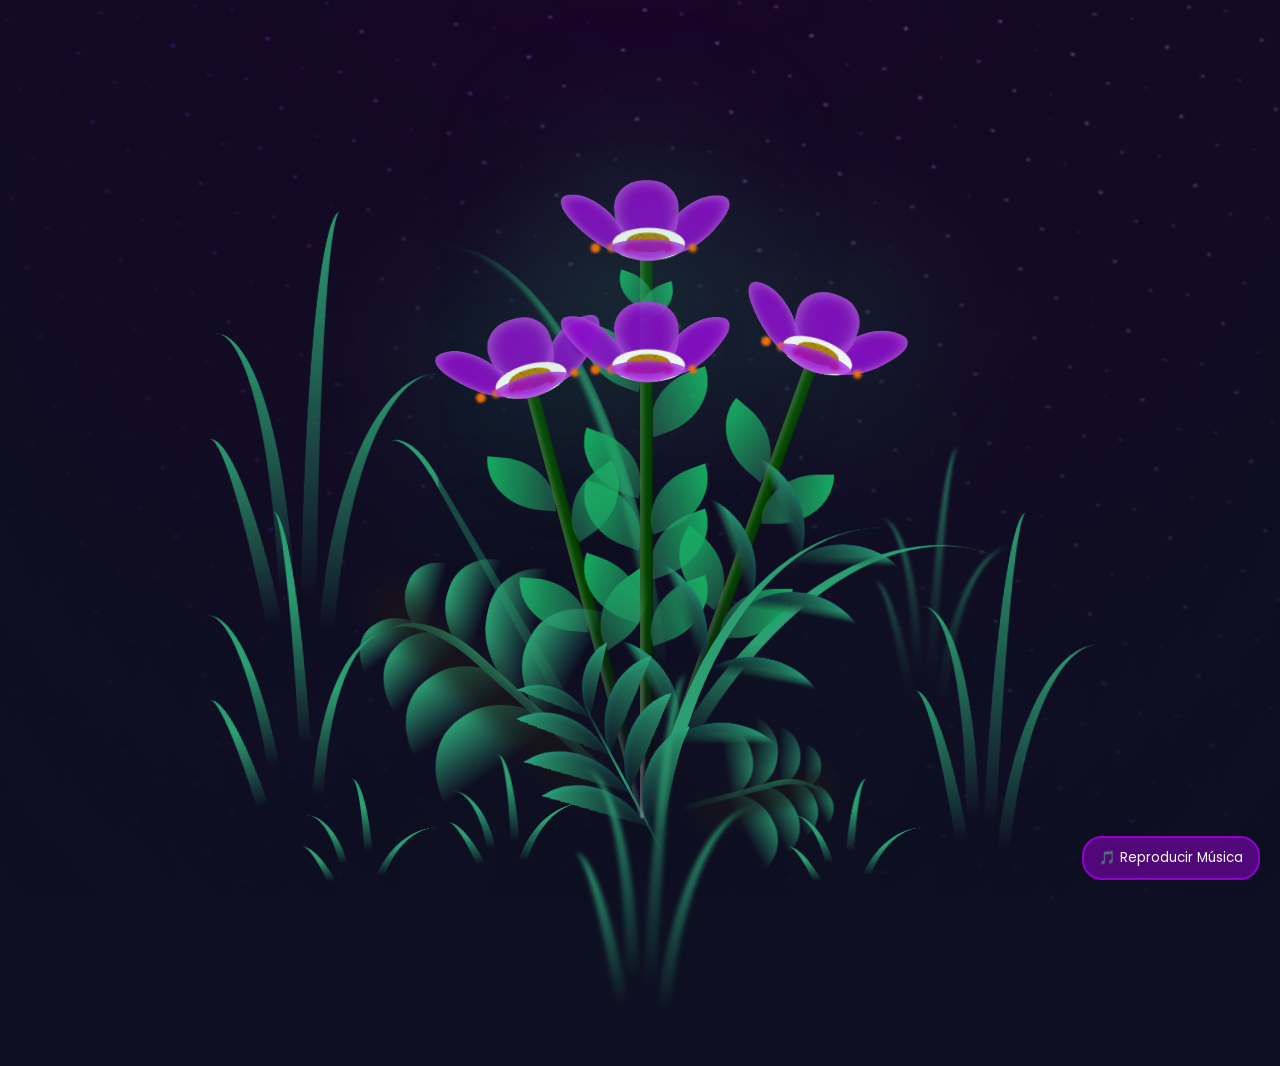
==== FLORES.html @ dca323c0 "Add purple theme, music and falling text" ====
<!DOCTYPE html>
<html lang="en">
<head>
    <meta charset="UTF-8">
    <meta http-equiv="X-UA-Compatible" content="IE=edge">
    <meta name="viewport" content="width=device-width, initial-scale=1.0">
    <link rel="stylesheet" href="css/main.css">
    <link href="https://fonts.googleapis.com/css2?family=Poppins:wght@400;600&display=swap" rel="stylesheet">
    <title>I LOVE-ENCODED.PE</title>
</head>

<body class="container">
    <div class="night"></div>
    <div class="audio-controls">
        <button id="playButton">🎵 Reproducir Música</button>
    </div>
    <audio id="backgroundMusic" loop>
        <source src="https://www.dropbox.com/scl/fi/r0px58eteqtzujnrqnqya/Ed-Sheeran-Perfect-Official-Music-Video.mp3?rlkey=eoxh34zl62a5mroqa1kzlawqi&st=0cdyhzua&raw=1" type="audio/mpeg">
        Tu navegador no soporta el elemento de audio.
    </audio>
    <div class="flowers">
      <div class="flower flower--1">
        <div class="flower__leafs flower__leafs--1">
          <div class="flower__leaf flower__leaf--1"></div>
          <div class="flower__leaf flower__leaf--2"></div>
          <div class="flower__leaf flower__leaf--3"></div>
          <div class="flower__leaf flower__leaf--4"></div>
          <div class="flower__white-circle"></div>
  
          <div class="flower__light flower__light--1"></div>
          <div class="flower__light flower__light--2"></div>
          <div class="flower__light flower__light--3"></div>
          <div class="flower__light flower__light--4"></div>
          <div class="flower__light flower__light--5"></div>
          <div class="flower__light flower__light--6"></div>
          <div class="flower__light flower__light--7"></div>
          <div class="flower__light flower__light--8"></div>
  
        </div>
        <div class="flower__line">
          <div class="flower__line__leaf flower__line__leaf--1"></div>
          <div class="flower__line__leaf flower__line__leaf--2"></div>
          <div class="flower__line__leaf flower__line__leaf--3"></div>
          <div class="flower__line__leaf flower__line__leaf--4"></div>
          <div class="flower__line__leaf flower__line__leaf--5"></div>
          <div class="flower__line__leaf flower__line__leaf--6"></div>
        </div>
      </div>
  
      <div class="flower flower--2">
        <div class="flower__leafs flower__leafs--2">
          <div class="flower__leaf flower__leaf--1"></div>
          <div class="flower__leaf flower__leaf--2"></div>
          <div class="flower__leaf flower__leaf--3"></div>
          <div class="flower__leaf flower__leaf--4"></div>
          <div class="flower__white-circle"></div>
  
          <div class="flower__light flower__light--1"></div>
          <div class="flower__light flower__light--2"></div>
          <div class="flower__light flower__light--3"></div>
          <div class="flower__light flower__light--4"></div>
          <div class="flower__light flower__light--5"></div>
          <div class="flower__light flower__light--6"></div>
          <div class="flower__light flower__light--7"></div>
          <div class="flower__light flower__light--8"></div>
  
        </div>
        <div class="flower__line">
          <div class="flower__line__leaf flower__line__leaf--1"></div>
          <div class="flower__line__leaf flower__line__leaf--2"></div>
          <div class="flower__line__leaf flower__line__leaf--3"></div>
          <div class="flower__line__leaf flower__line__leaf--4"></div>
        </div>
      </div>
  
      
      
      <div class="flower flower--3">
        <div class="flower__leafs flower__leafs--3">
          <div class="flower__leaf flower__leaf--1"></div>
          <div class="flower__leaf flower__leaf--2"></div>
          <div class="flower__leaf flower__leaf--3"></div>
          <div class="flower__leaf flower__leaf--4"></div>
          <div class="flower__white-circle"></div>
  
          <div class="flower__light flower__light--1"></div>
          <div class="flower__light flower__light--2"></div>
          <div class="flower__light flower__light--3"></div>
          <div class="flower__light flower__light--4"></div>
          <div class="flower__light flower__light--5"></div>
          <div class="flower__light flower__light--6"></div>
          <div class="flower__light flower__light--7"></div>
          <div class="flower__light flower__light--8"></div>
  
        </div>
        <div class="flower__line">
          <div class="flower__line__leaf flower__line__leaf--1"></div>
          <div class="flower__line__leaf flower__line__leaf--2"></div>
          <div class="flower__line__leaf flower__line__leaf--3"></div>
          <div class="flower__line__leaf flower__line__leaf--4"></div>
        </div>
      </div>

      <div class="flower flower--4">
        <div class="flower__leafs flower__leafs--4">
          <div class="flower__leaf flower__leaf--1"></div>
          <div class="flower__leaf flower__leaf--2"></div>
          <div class="flower__leaf flower__leaf--3"></div>
          <div class="flower__leaf flower__leaf--4"></div>
          <div class="flower__white-circle"></div>
  
          <div class="flower__light flower__light--1"></div>
          <div class="flower__light flower__light--2"></div>
          <div class="flower__light flower__light--3"></div>
          <div class="flower__light flower__light--4"></div>
          <div class="flower__light flower__light--5"></div>
          <div class="flower__light flower__light--6"></div>
          <div class="flower__light flower__light--7"></div>
          <div class="flower__light flower__light--8"></div>
  
        </div>
        <div class="flower__line">
          <div class="flower__line__leaf flower__line__leaf--1"></div>
          <div class="flower__line__leaf flower__line__leaf--2"></div>
          <div class="flower__line__leaf flower__line__leaf--3"></div>
          <div class="flower__line__leaf flower__line__leaf--4"></div>
        </div>
      </div>
      
  
      <div class="grow-ans" style="--d:1.2s">
        <div class="flower__g-long">
          <div class="flower__g-long__top"></div>
          <div class="flower__g-long__bottom"></div>
        </div>
      </div>
  
      <div class="growing-grass">
        <div class="flower__grass flower__grass--1">
          <div class="flower__grass--top"></div>
          <div class="flower__grass--bottom"></div>
          <div class="flower__grass__leaf flower__grass__leaf--1"></div>
          <div class="flower__grass__leaf flower__grass__leaf--2"></div>
          <div class="flower__grass__leaf flower__grass__leaf--3"></div>
          <div class="flower__grass__leaf flower__grass__leaf--4"></div>
          <div class="flower__grass__leaf flower__grass__leaf--5"></div>
          <div class="flower__grass__leaf flower__grass__leaf--6"></div>
          <div class="flower__grass__leaf flower__grass__leaf--7"></div>
          <div class="flower__grass__leaf flower__grass__leaf--8"></div>
          <div class="flower__grass__overlay"></div>
        </div>
      </div>
  
      <div class="growing-grass">
        <div class="flower__grass flower__grass--2">
          <div class="flower__grass--top"></div>
          <div class="flower__grass--bottom"></div>
          <div class="flower__grass__leaf flower__grass__leaf--1"></div>
          <div class="flower__grass__leaf flower__grass__leaf--2"></div>
          <div class="flower__grass__leaf flower__grass__leaf--3"></div>
          <div class="flower__grass__leaf flower__grass__leaf--4"></div>
          <div class="flower__grass__leaf flower__grass__leaf--5"></div>
          <div class="flower__grass__leaf flower__grass__leaf--6"></div>
          <div class="flower__grass__leaf flower__grass__leaf--7"></div>
          <div class="flower__grass__leaf flower__grass__leaf--8"></div>
          <div class="flower__grass__overlay"></div>
        </div>
      </div>
  
      <div class="grow-ans" style="--d:2.4s">
        <div class="flower__g-right flower__g-right--1">
          <div class="leaf"></div>
        </div>
      </div>
  
      <div class="grow-ans" style="--d:2.8s">
        <div class="flower__g-right flower__g-right--2">
          <div class="leaf"></div>
        </div>
      </div>
  
      <div class="grow-ans" style="--d:2.8s">
        <div class="flower__g-front">
          <div class="flower__g-front__leaf-wrapper flower__g-front__leaf-wrapper--1">
            <div class="flower__g-front__leaf"></div>
          </div>
          <div class="flower__g-front__leaf-wrapper flower__g-front__leaf-wrapper--2">
            <div class="flower__g-front__leaf"></div>
          </div>
          <div class="flower__g-front__leaf-wrapper flower__g-front__leaf-wrapper--3">
            <div class="flower__g-front__leaf"></div>
          </div>
          <div class="flower__g-front__leaf-wrapper flower__g-front__leaf-wrapper--4">
            <div class="flower__g-front__leaf"></div>
          </div>
          <div class="flower__g-front__leaf-wrapper flower__g-front__leaf-wrapper--5">
            <div class="flower__g-front__leaf"></div>
          </div>
          <div class="flower__g-front__leaf-wrapper flower__g-front__leaf-wrapper--6">
            <div class="flower__g-front__leaf"></div>
          </div>
          <div class="flower__g-front__leaf-wrapper flower__g-front__leaf-wrapper--7">
            <div class="flower__g-front__leaf"></div>
          </div>
          <div class="flower__g-front__leaf-wrapper flower__g-front__leaf-wrapper--8">
            <div class="flower__g-front__leaf"></div>
          </div>
          <div class="flower__g-front__line"></div>
        </div>
      </div>
  
      <div class="grow-ans" style="--d:3.2s">
        <div class="flower__g-fr">
          <div class="leaf"></div>
          <div class="flower__g-fr__leaf flower__g-fr__leaf--1"></div>
          <div class="flower__g-fr__leaf flower__g-fr__leaf--2"></div>
          <div class="flower__g-fr__leaf flower__g-fr__leaf--3"></div>
          <div class="flower__g-fr__leaf flower__g-fr__leaf--4"></div>
          <div class="flower__g-fr__leaf flower__g-fr__leaf--5"></div>
          <div class="flower__g-fr__leaf flower__g-fr__leaf--6"></div>
          <div class="flower__g-fr__leaf flower__g-fr__leaf--7"></div>
          <div class="flower__g-fr__leaf flower__g-fr__leaf--8"></div>
        </div>
      </div>
  
      <div class="long-g long-g--0">
        <div class="grow-ans" style="--d:3s">
          <div class="leaf leaf--0"></div>
        </div>
        <div class="grow-ans" style="--d:2.2s">
          <div class="leaf leaf--1"></div>
        </div>
        <div class="grow-ans" style="--d:3.4s">
          <div class="leaf leaf--2"></div>
        </div>
        <div class="grow-ans" style="--d:3.6s">
          <div class="leaf leaf--3"></div>
        </div>
      </div>
  
      <div class="long-g long-g--1">
        <div class="grow-ans" style="--d:3.6s">
          <div class="leaf leaf--0"></div>
        </div>
        <div class="grow-ans" style="--d:3.8s">
          <div class="leaf leaf--1"></div>
        </div>
        <div class="grow-ans" style="--d:4s">
          <div class="leaf leaf--2"></div>
        </div>
        <div class="grow-ans" style="--d:4.2s">
          <div class="leaf leaf--3"></div>
        </div>
      </div>
  
      <div class="long-g long-g--2">
        <div class="grow-ans" style="--d:4s">
          <div class="leaf leaf--0"></div>
        </div>
        <div class="grow-ans" style="--d:4.2s">
          <div class="leaf leaf--1"></div>
        </div>
        <div class="grow-ans" style="--d:4.4s">
          <div class="leaf leaf--2"></div>
        </div>
        <div class="grow-ans" style="--d:4.6s">
          <div class="leaf leaf--3"></div>
        </div>
      </div>
  
      <div class="long-g long-g--3">
        <div class="grow-ans" style="--d:4s">
          <div class="leaf leaf--0"></div>
        </div>
        <div class="grow-ans" style="--d:4.2s">
          <div class="leaf leaf--1"></div>
        </div>
        <div class="grow-ans" style="--d:3s">
          <div class="leaf leaf--2"></div>
        </div>
        <div class="grow-ans" style="--d:3.6s">
          <div class="leaf leaf--3"></div>
        </div>
      </div>
  
      <div class="long-g long-g--4">
        <div class="grow-ans" style="--d:4s">
          <div class="leaf leaf--0"></div>
        </div>
        <div class="grow-ans" style="--d:4.2s">
          <div class="leaf leaf--1"></div>
        </div>
        <div class="grow-ans" style="--d:3s">
          <div class="leaf leaf--2"></div>
        </div>
        <div class="grow-ans" style="--d:3.6s">
          <div class="leaf leaf--3"></div>
        </div>
      </div>
  
      <div class="long-g long-g--5">
        <div class="grow-ans" style="--d:4s">
          <div class="leaf leaf--0"></div>
        </div>
        <div class="grow-ans" style="--d:4.2s">
          <div class="leaf leaf--1"></div>
        </div>
        <div class="grow-ans" style="--d:3s">
          <div class="leaf leaf--2"></div>
        </div>
        <div class="grow-ans" style="--d:3.6s">
          <div class="leaf leaf--3"></div>
        </div>
      </div>
  
      <div class="long-g long-g--6">
        <div class="grow-ans" style="--d:4.2s">
          <div class="leaf leaf--0"></div>
        </div>
        <div class="grow-ans" style="--d:4.4s">
          <div class="leaf leaf--1"></div>
        </div>
        <div class="grow-ans" style="--d:4.6s">
          <div class="leaf leaf--2"></div>
        </div>
        <div class="grow-ans" style="--d:4.8s">
          <div class="leaf leaf--3"></div>
        </div>
      </div>
  
      <div class="long-g long-g--7">
        <div class="grow-ans" style="--d:3s">
          <div class="leaf leaf--0"></div>
        </div>
        <div class="grow-ans" style="--d:3.2s">
          <div class="leaf leaf--1"></div>
        </div>
        <div class="grow-ans" style="--d:3.5s">
          <div class="leaf leaf--2"></div>
        </div>
        <div class="grow-ans" style="--d:3.6s">
          <div class="leaf leaf--3"></div>
        </div>
      </div>
    </div>
    <script src="main.js"></script>
  </body>
</html>
---- css/main.css ----
*,
*::after,
*::before {
  padding: 0;
  margin: 0;
  box-sizing: border-box;
}

:root {
  --dark-color: #0d1021;
}

body {
  display: flex;
  align-items: flex-end;
  justify-content: center;
  min-height: 100vh;
  background-color: var(--dark-color);
  overflow: hidden;
  perspective: 1000px;
}

.night {
  position: fixed;
  left: 50%;
  top: 0;
  transform: translateX(-50%);
  width: 100%;
  height: 100%;
  filter: blur(0.1vmin);
  background-image: radial-gradient(ellipse at top, transparent 0%, var(--dark-color)), 
  radial-gradient(ellipse at bottom, var(--dark-color), rgba(147, 0, 211, 0.2)), 
  repeating-linear-gradient(220deg, rgb(0, 0, 0) 0px, rgb(0, 0, 0) 19px, transparent 19px, 
  transparent 22px), repeating-linear-gradient(189deg, rgb(0, 0, 0) 0px, rgb(0, 0, 0) 19px, 
  transparent 19px, transparent 22px), repeating-linear-gradient(148deg, rgb(0, 0, 0) 0px, 
  rgb(0, 0, 0) 19px, transparent 19px, transparent 22px), linear-gradient(90deg, rgb(148, 0, 211), 
  rgb(240, 240, 240));
}

.falling-text {
  position: fixed;
  top: -50px;
  font-family: 'Poppins', sans-serif;
  font-size: 2.5vmin;
  color: #fff;
  text-shadow: 0 0 10px #9400d3, 0 0 20px #9400d3;
  pointer-events: none;
  z-index: 1000;
  white-space: nowrap;
  animation: fall linear forwards;
}

@keyframes fall {
  to {
    transform: translateY(110vh);
    opacity: 0;
  }
}

.audio-controls {
  position: fixed;
  bottom: 20px;
  right: 20px;
  z-index: 2000;
}

.audio-controls button {
  background: rgba(148, 0, 211, 0.5);
  border: 2px solid #9400d3;
  color: white;
  padding: 10px 15px;
  border-radius: 20px;
  cursor: pointer;
  font-family: 'Poppins', sans-serif;
  transition: all 0.3s;
}

.audio-controls button:hover {
  background: #9400d3;
  box-shadow: 0 0 15px #9400d3;
}

.flowers {
  position: relative;
  transform: scale(0.9);
}

.flower {
  position: absolute;
  bottom: 10vmin;
  transform-origin: bottom center;
  z-index: 10;
  --fl-speed: 0.8s;
}
.flower--1 {
  -webkit-animation: moving-flower-1 4s linear infinite;
          animation: moving-flower-1 4s linear infinite;
}
.flower--1 .flower__line {
  height: 70vmin;
  -webkit-animation-delay: 0.3s;
          animation-delay: 0.3s;
}
.flower--1 .flower__line__leaf--1 {
  -webkit-animation: blooming-leaf-right var(--fl-speed) 1.6s backwards;
          animation: blooming-leaf-right var(--fl-speed) 1.6s backwards;
}
.flower--1 .flower__line__leaf--2 {
  -webkit-animation: blooming-leaf-right var(--fl-speed) 1.4s backwards;
          animation: blooming-leaf-right var(--fl-speed) 1.4s backwards;
}
.flower--1 .flower__line__leaf--3 {
  -webkit-animation: blooming-leaf-left var(--fl-speed) 1.2s backwards;
          animation: blooming-leaf-left var(--fl-speed) 1.2s backwards;
}
.flower--1 .flower__line__leaf--4 {
  -webkit-animation: blooming-leaf-left var(--fl-speed) 1s backwards;
          animation: blooming-leaf-left var(--fl-speed) 1s backwards;
}
.flower--1 .flower__line__leaf--5 {
  -webkit-animation: blooming-leaf-right var(--fl-speed) 1.8s backwards;
          animation: blooming-leaf-right var(--fl-speed) 1.8s backwards;
}
.flower--1 .flower__line__leaf--6 {
  -webkit-animation: blooming-leaf-left var(--fl-speed) 2s backwards;
          animation: blooming-leaf-left var(--fl-speed) 2s backwards;
}
.flower--2 {
  left: 50%;
  transform: rotate(20deg);
  -webkit-animation: moving-flower-2 4s linear infinite;
          animation: moving-flower-2 4s linear infinite;
}
.flower--2 .flower__line {
  height: 60vmin;
  -webkit-animation-delay: 0.6s;
          animation-delay: 0.6s;
}
.flower--2 .flower__line__leaf--1 {
  -webkit-animation: blooming-leaf-right var(--fl-speed) 1.9s backwards;
          animation: blooming-leaf-right var(--fl-speed) 1.9s backwards;
}
.flower--2 .flower__line__leaf--2 {
  -webkit-animation: blooming-leaf-right var(--fl-speed) 1.7s backwards;
          animation: blooming-leaf-right var(--fl-speed) 1.7s backwards;
}
.flower--2 .flower__line__leaf--3 {
  -webkit-animation: blooming-leaf-left var(--fl-speed) 1.5s backwards;
          animation: blooming-leaf-left var(--fl-speed) 1.5s backwards;
}
.flower--2 .flower__line__leaf--4 {
  -webkit-animation: blooming-leaf-left var(--fl-speed) 1.3s backwards;
          animation: blooming-leaf-left var(--fl-speed) 1.3s backwards;
}
.flower--3 {
  left: 50%;
  transform: rotate(-15deg);
  -webkit-animation: moving-flower-3 4s linear infinite;
          animation: moving-flower-3 4s linear infinite;
}
.flower--3 .flower__line {
  -webkit-animation-delay: 0.9s;
          animation-delay: 0.9s;
}
.flower--3 .flower__line__leaf--1 {
  -webkit-animation: blooming-leaf-right var(--fl-speed) 2.5s backwards;
          animation: blooming-leaf-right var(--fl-speed) 2.5s backwards;
}
.flower--3 .flower__line__leaf--2 {
  -webkit-animation: blooming-leaf-right var(--fl-speed) 2.3s backwards;
          animation: blooming-leaf-right var(--fl-speed) 2.3s backwards;
}
.flower--3 .flower__line__leaf--3 {
  -webkit-animation: blooming-leaf-left var(--fl-speed) 2.1s backwards;
          animation: blooming-leaf-left var(--fl-speed) 2.1s backwards;
}
.flower--3 .flower__line__leaf--4 {
  -webkit-animation: blooming-leaf-left var(--fl-speed) 1.9s backwards;
          animation: blooming-leaf-left var(--fl-speed) 1.9s backwards;
}
.flower__leafs {
  position: relative;
  -webkit-animation: blooming-flower 2s backwards;
          animation: blooming-flower 2s backwards;
}
.flower__leafs--1 {
  -webkit-animation-delay: 1.1s;
          animation-delay: 1.1s;
}
.flower__leafs--2 {
  -webkit-animation-delay: 1.4s;
          animation-delay: 1.4s;
}
.flower__leafs--3 {
  -webkit-animation-delay: 1.7s;
          animation-delay: 1.7s;
}
.flower__leafs::after {
  content: "";
  position: absolute;
  left: 0;
  top: 0;
  transform: translate(-50%, -100%);
  width: 8vmin;
  height: 8vmin;
  background-color: #2b9f72;
  filter: blur(10vmin);
}
.flower__leaf {
  position: absolute;
  bottom: 0;
  left: 50%;
  width: 8vmin;
  height: 11vmin;
  border-radius: 51% 49% 47% 53%/44% 45% 55% 69%;
  background-color: #2b9f72;
  background-image: linear-gradient(to top, #9400d3, #9400d3);
  transform-origin: bottom center;
  opacity: 0.9;
  box-shadow: inset 0 0 2vmin rgba(255, 255, 255, 0.5);
}
.flower__leaf--1 {
  transform: translate(-10%, 1%) rotateY(40deg) rotateX(-50deg);
}
.flower__leaf--2 {
  transform: translate(-50%, -4%) rotateX(40deg);
}
.flower__leaf--3 {
  transform: translate(-90%, 0%) rotateY(45deg) rotateX(50deg);
}
.flower__leaf--4 {
  width: 8vmin;
  height: 8vmin;
  transform-origin: bottom left;
  border-radius: 4vmin 10vmin 4vmin 4vmin;
  transform: translate(0%, 18%) rotateX(70deg) rotate(-43deg);
  background-image: linear-gradient(to top, #9400d3, #9400d3);
  z-index: 1;
  opacity: 0.8;
}
.flower__white-circle {
  position: absolute;
  left: -3.5vmin;
  top: -3vmin;
  width: 9vmin;
  height: 4vmin;
  border-radius: 50%;
  background-color: #ffffff;
}
.flower__white-circle::after {
  content: "";
  position: absolute;
  left: 50%;
  top: 45%;
  transform: translate(-50%, -50%);
  width: 60%;
  height: 60%;
  border-radius: inherit;
  background-image: repeating-linear-gradient(135deg, rgba(0, 0, 0, 0.03) 0px, 
  rgba(0, 0, 0, 0.03) 1px, transparent 1px, transparent 12px), repeating-linear-gradient(45deg, 
  rgba(0, 0, 0, 0.03) 0px, rgba(0, 0, 0, 0.03) 1px, transparent 1px, transparent 12px), 
  repeating-linear-gradient(67.5deg, rgba(0, 0, 0, 0.03) 0px, rgba(0, 0, 0, 0.03) 1px, 
  transparent 1px, transparent 12px), repeating-linear-gradient(135deg, rgba(0, 0, 0, 0.03) 0px, 
  rgba(0, 0, 0, 0.03) 1px, transparent 1px, transparent 12px), repeating-linear-gradient(45deg, 
  rgba(0, 0, 0, 0.03) 0px, rgba(0, 0, 0, 0.03) 1px, transparent 1px, transparent 12px), 
  repeating-linear-gradient(112.5deg, rgba(0, 0, 0, 0.03) 0px, rgba(0, 0, 0, 0.03) 1px, 
  transparent 1px, transparent 12px), repeating-linear-gradient(112.5deg, rgba(0, 0, 0, 0.03) 0px, 
  rgba(0, 0, 0, 0.03) 1px, transparent 1px, transparent 12px), repeating-linear-gradient(45deg, 
  rgba(0, 0, 0, 0.03) 0px, rgba(0, 0, 0, 0.03) 1px, transparent 1px, transparent 12px), 
  repeating-linear-gradient(22.5deg, rgba(0, 0, 0, 0.03) 0px, rgba(0, 0, 0, 0.03) 1px, 
  transparent 1px, transparent 12px), repeating-linear-gradient(45deg, rgba(0, 0, 0, 0.03) 0px, 
  rgba(0, 0, 0, 0.03) 1px, transparent 1px, transparent 12px), repeating-linear-gradient(22.5deg, 
  rgba(0, 0, 0, 0.03) 0px, rgba(0, 0, 0, 0.03) 1px, transparent 1px, transparent 12px), 
  repeating-linear-gradient(135deg, rgba(0, 0, 0, 0.03) 0px, rgba(0, 0, 0, 0.03) 1px, 
  transparent 1px, transparent 12px), repeating-linear-gradient(157.5deg, rgba(0, 0, 0, 0.03) 0px, 
  rgba(0, 0, 0, 0.03) 1px, transparent 1px, transparent 12px), repeating-linear-gradient(67.5deg, 
  rgba(0, 0, 0, 0.03) 0px, rgba(0, 0, 0, 0.03) 1px, transparent 1px, transparent 12px), 
  repeating-linear-gradient(67.5deg, rgba(0, 0, 0, 0.03) 0px, rgba(0, 0, 0, 0.03) 1px, 
  transparent 1px, transparent 12px), linear-gradient(90deg, rgb(190, 133, 0), rgb(190, 133, 0));
}
.flower__line {
  height: 55vmin;
  width: 1.5vmin;
  background-image: linear-gradient(to left, rgba(0, 0, 0, 0.2), transparent, 
  rgba(255, 255, 255, 0.2)), linear-gradient(to top, transparent 10%, #064600, #064600);
  box-shadow: inset 0 0 2px rgba(0, 0, 0, 0.5);
  -webkit-animation: grow-flower-tree 4s backwards;
          animation: grow-flower-tree 4s backwards;
}
.flower__line__leaf {
  --w: 7vmin;
  --h: calc(var(--w) + 2vmin);
  position: absolute;
  top: 20%;
  left: 90%;
  width: var(--w);
  height: var(--h);
  border-top-right-radius: var(--h);
  border-bottom-left-radius: var(--h);
  background-image: linear-gradient(to top, rgba(49, 155, 109, 0.4), #15aa60);
}
.flower__line__leaf--1 {
  transform: rotate(70deg) rotateY(30deg);
}
.flower__line__leaf--2 {
  top: 45%;
  transform: rotate(70deg) rotateY(30deg);
}
.flower__line__leaf--3, .flower__line__leaf--4, .flower__line__leaf--6 {
  border-top-right-radius: 0;
  border-bottom-left-radius: 0;
  border-top-left-radius: var(--h);
  border-bottom-right-radius: var(--h);
  left: -460%;
  top: 12%;
  transform: rotate(-70deg) rotateY(30deg);
}
.flower__line__leaf--4 {
  top: 40%;
}
.flower__line__leaf--5 {
  top: 0;
  transform-origin: left;
  transform: rotate(70deg) rotateY(30deg) scale(0.6);
}
.flower__line__leaf--6 {
  top: -2%;
  left: -450%;
  transform-origin: right;
  transform: rotate(-70deg) rotateY(30deg) scale(0.6);
}
.flower__light {
  position: absolute;
  bottom: 0vmin;
  width: 1vmin;
  height: 1vmin;
  background-color: rgb(255, 81, 0);
  border-radius: 50%;
  filter: blur(0.2vmin);
  -webkit-animation: light-ans 4s linear infinite backwards;
          animation: light-ans 4s linear infinite backwards;
}
.flower__light:nth-child(odd) {
  background-color: #fc7100;
}
.flower__light--1 {
  left: -2vmin;
  -webkit-animation-delay: 1s;
          animation-delay: 1s;
}
.flower__light--2 {
  left: 3vmin;
  -webkit-animation-delay: 0.5s;
          animation-delay: 0.5s;
}
.flower__light--3 {
  left: -6vmin;
  -webkit-animation-delay: 0.3s;
          animation-delay: 0.3s;
}
.flower__light--4 {
  left: 6vmin;
  -webkit-animation-delay: 0.9s;
          animation-delay: 0.9s;
}
.flower__light--5 {
  left: -1vmin;
  -webkit-animation-delay: 1.5s;
          animation-delay: 1.5s;
}
.flower__light--6 {
  left: -4vmin;
  -webkit-animation-delay: 3s;
          animation-delay: 3s;
}
.flower__light--7 {
  left: 3vmin;
  -webkit-animation-delay: 2s;
          animation-delay: 2s;
}
.flower__light--8 {
  left: -6vmin;
  -webkit-animation-delay: 3.5s;
          animation-delay: 3.5s;
}
.flower__grass {
  --c: #2b9f72;
  --line-w: 1.5vmin;
  position: absolute;
  bottom: 12vmin;
  left: -7vmin;
  display: flex;
  flex-direction: column;
  align-items: flex-end;
  z-index: 20;
  transform-origin: bottom center;
  transform: rotate(-48deg) rotateY(40deg);
}
.flower__grass--1 {
  -webkit-animation: moving-grass 2s linear infinite;
          animation: moving-grass 2s linear infinite;
}
.flower__grass--2 {
  left: 2vmin;
  bottom: 10vmin;
  transform: scale(0.5) rotate(75deg) rotateX(10deg) rotateY(-200deg);
  opacity: 0.8;
  z-index: 0;
  -webkit-animation: moving-grass--2 1.5s linear infinite;
          animation: moving-grass--2 1.5s linear infinite;
}
.flower__grass--top {
  width: 7vmin;
  height: 10vmin;
  border-top-right-radius: 100%;
  border-right: var(--line-w) solid var(--c);
  transform-origin: bottom center;
  transform: rotate(-2deg);
}
.flower__grass--bottom {
  margin-top: -2px;
  width: var(--line-w);
  height: 25vmin;
  background-image: linear-gradient(to top, transparent, var(--c));
}
.flower__grass__leaf {
  --size: 10vmin;
  position: absolute;
  width: calc(var(--size) * 2.1);
  height: var(--size);
  border-top-left-radius: var(--size);
  border-top-right-radius: var(--size);
  background-image: linear-gradient(to top, transparent, transparent 30%, var(--c));
  z-index: 100;
}
.flower__grass__leaf--1 {
  top: -6%;
  left: 30%;
  --size: 6vmin;
  transform: rotate(-20deg);
  -webkit-animation: growing-grass-ans--1 2s 2.6s backwards;
          animation: growing-grass-ans--1 2s 2.6s backwards;
}
@-webkit-keyframes growing-grass-ans--1 {
  0% {
    transform-origin: bottom left;
    transform: rotate(-20deg) scale(0);
  }
}
@keyframes growing-grass-ans--1 {
  0% {
    transform-origin: bottom left;
    transform: rotate(-20deg) scale(0);
  }
}
.flower__grass__leaf--2 {
  top: -5%;
  left: -110%;
  --size: 6vmin;
  transform: rotate(10deg);
  -webkit-animation: growing-grass-ans--2 2s 2.4s linear backwards;
          animation: growing-grass-ans--2 2s 2.4s linear backwards;
}
@-webkit-keyframes growing-grass-ans--2 {
  0% {
    transform-origin: bottom right;
    transform: rotate(10deg) scale(0);
  }
}
@keyframes growing-grass-ans--2 {
  0% {
    transform-origin: bottom right;
    transform: rotate(10deg) scale(0);
  }
}
.flower__grass__leaf--3 {
  top: 5%;
  left: 60%;
  --size: 8vmin;
  transform: rotate(-18deg) rotateX(-20deg);
  -webkit-animation: growing-grass-ans--3 2s 2.2s linear backwards;
          animation: growing-grass-ans--3 2s 2.2s linear backwards;
}
@-webkit-keyframes growing-grass-ans--3 {
  0% {
    transform-origin: bottom left;
    transform: rotate(-18deg) rotateX(-20deg) scale(0);
  }
}
@keyframes growing-grass-ans--3 {
  0% {
    transform-origin: bottom left;
    transform: rotate(-18deg) rotateX(-20deg) scale(0);
  }
}
.flower__grass__leaf--4 {
  top: 6%;
  left: -135%;
  --size: 8vmin;
  transform: rotate(2deg);
  -webkit-animation: growing-grass-ans--4 2s 2s linear backwards;
          animation: growing-grass-ans--4 2s 2s linear backwards;
}
@-webkit-keyframes growing-grass-ans--4 {
  0% {
    transform-origin: bottom right;
    transform: rotate(2deg) scale(0);
  }
}
@keyframes growing-grass-ans--4 {
  0% {
    transform-origin: bottom right;
    transform: rotate(2deg) scale(0);
  }
}
.flower__grass__leaf--5 {
  top: 20%;
  left: 60%;
  --size: 10vmin;
  transform: rotate(-24deg) rotateX(-20deg);
  -webkit-animation: growing-grass-ans--5 2s 1.8s linear backwards;
          animation: growing-grass-ans--5 2s 1.8s linear backwards;
}
@-webkit-keyframes growing-grass-ans--5 {
  0% {
    transform-origin: bottom left;
    transform: rotate(-24deg) rotateX(-20deg) scale(0);
  }
}
@keyframes growing-grass-ans--5 {
  0% {
    transform-origin: bottom left;
    transform: rotate(-24deg) rotateX(-20deg) scale(0);
  }
}
.flower__grass__leaf--6 {
  top: 22%;
  left: -180%;
  --size: 10vmin;
  transform: rotate(10deg);
  -webkit-animation: growing-grass-ans--6 2s 1.6s linear backwards;
          animation: growing-grass-ans--6 2s 1.6s linear backwards;
}
@-webkit-keyframes growing-grass-ans--6 {
  0% {
    transform-origin: bottom right;
    transform: rotate(10deg) scale(0);
  }
}
@keyframes growing-grass-ans--6 {
  0% {
    transform-origin: bottom right;
    transform: rotate(10deg) scale(0);
  }
}
.flower__grass__leaf--7 {
  top: 39%;
  left: 70%;
  --size: 10vmin;
  transform: rotate(-10deg);
  -webkit-animation: growing-grass-ans--7 2s 1.4s linear backwards;
          animation: growing-grass-ans--7 2s 1.4s linear backwards;
}
@-webkit-keyframes growing-grass-ans--7 {
  0% {
    transform-origin: bottom left;
    transform: rotate(-10deg) scale(0);
  }
}
@keyframes growing-grass-ans--7 {
  0% {
    transform-origin: bottom left;
    transform: rotate(-10deg) scale(0);
  }
}
.flower__grass__leaf--8 {
  top: 40%;
  left: -215%;
  --size: 11vmin;
  transform: rotate(10deg);
  -webkit-animation: growing-grass-ans--8 2s 1.2s linear backwards;
          animation: growing-grass-ans--8 2s 1.2s linear backwards;
}
@-webkit-keyframes growing-grass-ans--8 {
  0% {
    transform-origin: bottom right;
    transform: rotate(10deg) scale(0);
  }
}
@keyframes growing-grass-ans--8 {
  0% {
    transform-origin: bottom right;
    transform: rotate(10deg) scale(0);
  }
}
.flower__grass__overlay {
  position: absolute;
  top: -10%;
  right: 0%;
  width: 100%;
  height: 100%;
  background-color: rgba(28, 23, 23, 0.6);
  filter: blur(1.5vmin);
  z-index: 100;
}
.flower__g-long {
  --w: 2vmin;
  --h: 6vmin;
  --c: #2b9f72;
  position: absolute;
  bottom: 10vmin;
  left: -3vmin;
  transform-origin: bottom center;
  transform: rotate(-30deg) rotateY(-20deg);
  display: flex;
  flex-direction: column;
  align-items: flex-end;
  -webkit-animation: flower-g-long-ans 3s linear infinite;
          animation: flower-g-long-ans 3s linear infinite;
}
@-webkit-keyframes flower-g-long-ans {
  0%, 100% {
    transform: rotate(-30deg) rotateY(-20deg);
  }
  50% {
    transform: rotate(-32deg) rotateY(-20deg);
  }
}
@keyframes flower-g-long-ans {
  0%, 100% {
    transform: rotate(-30deg) rotateY(-20deg);
  }
  50% {
    transform: rotate(-32deg) rotateY(-20deg);
  }
}
.flower__g-long__top {
  top: calc(var(--h) * -1);
  width: calc(var(--w) + 1vmin);
  height: var(--h);
  border-top-right-radius: 100%;
  border-right: 0.7vmin solid var(--c);
  transform: translate(-0.7vmin, 1vmin);
}
.flower__g-long__bottom {
  width: var(--w);
  height: 50vmin;
  transform-origin: bottom center;
  background-image: linear-gradient(to top, transparent 30%, var(--c));
  box-shadow: inset 0 0 2px rgba(0, 0, 0, 0.5);
  -webkit-clip-path: polygon(35% 0, 65% 1%, 100% 100%, 0% 100%);
          clip-path: polygon(35% 0, 65% 1%, 100% 100%, 0% 100%);
}
.flower__g-right {
  position: absolute;
  bottom: 6vmin;
  left: -2vmin;
  transform-origin: bottom left;
  transform: rotate(20deg);
}
.flower__g-right .leaf {
  width: 30vmin;
  height: 50vmin;
  border-top-left-radius: 100%;
  border-left: 2vmin solid #2b9f72;
  background-image: linear-gradient(to bottom, transparent, var(--dark-color) 60%);
  -webkit-mask-image: linear-gradient(to top, transparent 30%, #2b9f72 60%);
}
.flower__g-right--1 {
  -webkit-animation: flower-g-right-ans 2.5s linear infinite;
          animation: flower-g-right-ans 2.5s linear infinite;
}
.flower__g-right--2 {
  left: 5vmin;
  transform: rotateY(-180deg);
  -webkit-animation: flower-g-right-ans--2 3s linear infinite;
          animation: flower-g-right-ans--2 3s linear infinite;
}
.flower__g-right--2 .leaf {
  height: 75vmin;
  filter: blur(0.3vmin);
  opacity: 0.8;
}
@-webkit-keyframes flower-g-right-ans {
  0%, 100% {
    transform: rotate(20deg);
  }
  50% {
    transform: rotate(24deg) rotateX(-20deg);
  }
}
@keyframes flower-g-right-ans {
  0%, 100% {
    transform: rotate(20deg);
  }
  50% {
    transform: rotate(24deg) rotateX(-20deg);
  }
}
@-webkit-keyframes flower-g-right-ans--2 {
  0%, 100% {
    transform: rotateY(-180deg) rotate(0deg) rotateX(-20deg);
  }
  50% {
    transform: rotateY(-180deg) rotate(6deg) rotateX(-20deg);
  }
}
@keyframes flower-g-right-ans--2 {
  0%, 100% {
    transform: rotateY(-180deg) rotate(0deg) rotateX(-20deg);
  }
  50% {
    transform: rotateY(-180deg) rotate(6deg) rotateX(-20deg);
  }
}
.flower__g-front {
  position: absolute;
  bottom: 6vmin;
  left: 2.5vmin;
  z-index: 100;
  transform-origin: bottom center;
  transform: rotate(-28deg) rotateY(30deg) scale(1.04);
  -webkit-animation: flower__g-front-ans 2s linear infinite;
          animation: flower__g-front-ans 2s linear infinite;
}
@-webkit-keyframes flower__g-front-ans {
  0%, 100% {
    transform: rotate(-28deg) rotateY(30deg) scale(1.04);
  }
  50% {
    transform: rotate(-35deg) rotateY(40deg) scale(1.04);
  }
}
@keyframes flower__g-front-ans {
  0%, 100% {
    transform: rotate(-28deg) rotateY(30deg) scale(1.04);
  }
  50% {
    transform: rotate(-35deg) rotateY(40deg) scale(1.04);
  }
}
.flower__g-front__line {
  width: 0.3vmin;
  height: 20vmin;
  background-image: linear-gradient(to top, transparent, #2b9f72, transparent 100%);
  position: relative;
}
.flower__g-front__leaf-wrapper {
  position: absolute;
  top: 0;
  left: 0;
  transform-origin: bottom left;
  transform: rotate(10deg);
}
.flower__g-front__leaf-wrapper:nth-child(even) {
  left: 0vmin;
  transform: rotateY(-180deg) rotate(5deg);
  -webkit-animation: flower__g-front__leaf-left-ans 1s ease-in backwards;
          animation: flower__g-front__leaf-left-ans 1s ease-in backwards;
}
.flower__g-front__leaf-wrapper:nth-child(odd) {
  -webkit-animation: flower__g-front__leaf-ans 1s ease-in backwards;
          animation: flower__g-front__leaf-ans 1s ease-in backwards;
}
.flower__g-front__leaf-wrapper--1 {
  top: -8vmin;
  transform: scale(0.7);
  -webkit-animation: flower__g-front__leaf-ans 1s 5.5s ease-in backwards !important;
          animation: flower__g-front__leaf-ans 1s 5.5s ease-in backwards !important;
}
.flower__g-front__leaf-wrapper--2 {
  top: -8vmin;
  transform: rotateY(-180deg) scale(0.7) !important;
  -webkit-animation: flower__g-front__leaf-left-ans-2 1s 4.6s ease-in backwards !important;
          animation: flower__g-front__leaf-left-ans-2 1s 4.6s ease-in backwards !important;
}
.flower__g-front__leaf-wrapper--3 {
  top: -3vmin;
  -webkit-animation: flower__g-front__leaf-ans 1s 4.6s ease-in backwards;
          animation: flower__g-front__leaf-ans 1s 4.6s ease-in backwards;
}
.flower__g-front__leaf-wrapper--4 {
  top: -3vmin;
  transform: rotateY(-180deg) scale(0.9) !important;
  -webkit-animation: flower__g-front__leaf-left-ans-2 1s 4.6s ease-in backwards !important;
          animation: flower__g-front__leaf-left-ans-2 1s 4.6s ease-in backwards !important;
}
@-webkit-keyframes flower__g-front__leaf-left-ans-2 {
  0% {
    transform: rotateY(-180deg) scale(0);
  }
}
@keyframes flower__g-front__leaf-left-ans-2 {
  0% {
    transform: rotateY(-180deg) scale(0);
  }
}
.flower__g-front__leaf-wrapper--5, .flower__g-front__leaf-wrapper--6 {
  top: 2vmin;
}
.flower__g-front__leaf-wrapper--7, .flower__g-front__leaf-wrapper--8 {
  top: 6.5vmin;
}
.flower__g-front__leaf-wrapper--2 {
  -webkit-animation-delay: 5.2s !important;
          animation-delay: 5.2s !important;
}
.flower__g-front__leaf-wrapper--3 {
  -webkit-animation-delay: 4.9s !important;
          animation-delay: 4.9s !important;
}
.flower__g-front__leaf-wrapper--5 {
  -webkit-animation-delay: 4.3s !important;
          animation-delay: 4.3s !important;
}
.flower__g-front__leaf-wrapper--6 {
  -webkit-animation-delay: 4.1s !important;
          animation-delay: 4.1s !important;
}
.flower__g-front__leaf-wrapper--7 {
  -webkit-animation-delay: 3.8s !important;
          animation-delay: 3.8s !important;
}
.flower__g-front__leaf-wrapper--8 {
  -webkit-animation-delay: 3.5s !important;
          animation-delay: 3.5s !important;
}
@-webkit-keyframes flower__g-front__leaf-ans {
  0% {
    transform: rotate(10deg) scale(0);
  }
}
@keyframes flower__g-front__leaf-ans {
  0% {
    transform: rotate(10deg) scale(0);
  }
}
@-webkit-keyframes flower__g-front__leaf-left-ans {
  0% {
    transform: rotateY(-180deg) rotate(5deg) scale(0);
  }
}
@keyframes flower__g-front__leaf-left-ans {
  0% {
    transform: rotateY(-180deg) rotate(5deg) scale(0);
  }
}
.flower__g-front__leaf {
  width: 10vmin;
  height: 10vmin;
  border-radius: 100% 0% 0% 100%/100% 100% 0% 0%;
  box-shadow: inset 0 2px 1vmin hsla(184deg, 97%, 58%, 0.2);
  background-image: linear-gradient(to bottom left, transparent, var(--dark-color)), 
  linear-gradient(to bottom right, #2b9f72 50%, transparent 50%, transparent);
  -webkit-mask-image: linear-gradient(to bottom right, #2b9f72 50%, transparent 50%, transparent);
  mask-image: linear-gradient(to bottom right, #2b9f72 50%, transparent 50%, transparent);
}
.flower__g-fr {
  position: absolute;
  bottom: -4vmin;
  left: vmin;
  transform-origin: bottom left;
  z-index: 10;
  -webkit-animation: flower__g-fr-ans 2s linear infinite;
          animation: flower__g-fr-ans 2s linear infinite;
}
@-webkit-keyframes flower__g-fr-ans {
  0%, 100% {
    transform: rotate(2deg);
  }
  50% {
    transform: rotate(4deg);
  }
}
@keyframes flower__g-fr-ans {
  0%, 100% {
    transform: rotate(2deg);
  }
  50% {
    transform: rotate(4deg);
  }
}
.flower__g-fr .leaf {
  width: 30vmin;
  height: 50vmin;
  border-top-left-radius: 100%;
  border-left: 2vmin solid #2b9f72;
  -webkit-mask-image: linear-gradient(to top, transparent 25%, #2b9f72 50%);
  position: relative;
  z-index: 1;
}
.flower__g-fr__leaf {
  position: absolute;
  top: 0;
  left: 0;
  width: 10vmin;
  height: 10vmin;
  border-radius: 100% 0% 0% 100%/100% 100% 0% 0%;
  box-shadow: inset 0 2px 1vmin hsla(184deg, 97%, 58%, 0.2);
  background-image: linear-gradient(to bottom left, transparent, var(--dark-color) 98%), 
  linear-gradient(to bottom right, #2b9f72 45%, transparent 50%, transparent);
  -webkit-mask-image: linear-gradient(135deg, #2b9f72 40%, transparent 50%, transparent);
}
.flower__g-fr__leaf--1 {
  left: 20vmin;
  transform: rotate(45deg);
  -webkit-animation: flower__g-fr-leaft-ans-1 0.5s 5.2s linear backwards;
          animation: flower__g-fr-leaft-ans-1 0.5s 5.2s linear backwards;
}
@-webkit-keyframes flower__g-fr-leaft-ans-1 {
  0% {
    transform-origin: left;
    transform: rotate(45deg) scale(0);
  }
}
@keyframes flower__g-fr-leaft-ans-1 {
  0% {
    transform-origin: left;
    transform: rotate(45deg) scale(0);
  }
}
.flower__g-fr__leaf--2 {
  left: 12vmin;
  top: -7vmin;
  transform: rotate(25deg) rotateY(-180deg);
  -webkit-animation: flower__g-fr-leaft-ans-6 0.5s 5s linear backwards;
          animation: flower__g-fr-leaft-ans-6 0.5s 5s linear backwards;
}
.flower__g-fr__leaf--3 {
  left: 15vmin;
  top: 6vmin;
  transform: rotate(55deg);
  -webkit-animation: flower__g-fr-leaft-ans-5 0.5s 4.8s linear backwards;
          animation: flower__g-fr-leaft-ans-5 0.5s 4.8s linear backwards;
}
.flower__g-fr__leaf--4 {
  left: 6vmin;
  top: -2vmin;
  transform: rotate(25deg) rotateY(-180deg);
  -webkit-animation: flower__g-fr-leaft-ans-6 0.5s 4.6s linear backwards;
          animation: flower__g-fr-leaft-ans-6 0.5s 4.6s linear backwards;
}
.flower__g-fr__leaf--5 {
  left: 10vmin;
  top: 14vmin;
  transform: rotate(55deg);
  -webkit-animation: flower__g-fr-leaft-ans-5 0.5s 4.4s linear backwards;
          animation: flower__g-fr-leaft-ans-5 0.5s 4.4s linear backwards;
}
@-webkit-keyframes flower__g-fr-leaft-ans-5 {
  0% {
    transform-origin: left;
    transform: rotate(55deg) scale(0);
  }
}
@keyframes flower__g-fr-leaft-ans-5 {
  0% {
    transform-origin: left;
    transform: rotate(55deg) scale(0);
  }
}
.flower__g-fr__leaf--6 {
  left: 0vmin;
  top: 6vmin;
  transform: rotate(25deg) rotateY(-180deg);
  -webkit-animation: flower__g-fr-leaft-ans-6 0.5s 4.2s linear backwards;
          animation: flower__g-fr-leaft-ans-6 0.5s 4.2s linear backwards;
}
@-webkit-keyframes flower__g-fr-leaft-ans-6 {
  0% {
    transform-origin: right;
    transform: rotate(25deg) rotateY(-180deg) scale(0);
  }
}
@keyframes flower__g-fr-leaft-ans-6 {
  0% {
    transform-origin: right;
    transform: rotate(25deg) rotateY(-180deg) scale(0);
  }
}
.flower__g-fr__leaf--7 {
  left: 5vmin;
  top: 22vmin;
  transform: rotate(45deg);
  -webkit-animation: flower__g-fr-leaft-ans-7 0.5s 4s linear backwards;
          animation: flower__g-fr-leaft-ans-7 0.5s 4s linear backwards;
}
@-webkit-keyframes flower__g-fr-leaft-ans-7 {
  0% {
    transform-origin: left;
    transform: rotate(45deg) scale(0);
  }
}
@keyframes flower__g-fr-leaft-ans-7 {
  0% {
    transform-origin: left;
    transform: rotate(45deg) scale(0);
  }
}
.flower__g-fr__leaf--8 {
  left: -4vmin;
  top: 15vmin;
  transform: rotate(15deg) rotateY(-180deg);
  -webkit-animation: flower__g-fr-leaft-ans-8 0.5s 3.8s linear backwards;
          animation: flower__g-fr-leaft-ans-8 0.5s 3.8s linear backwards;
}
@-webkit-keyframes flower__g-fr-leaft-ans-8 {
  0% {
    transform-origin: right;
    transform: rotate(15deg) rotateY(-180deg) scale(0);
  }
}
@keyframes flower__g-fr-leaft-ans-8 {
  0% {
    transform-origin: right;
    transform: rotate(15deg) rotateY(-180deg) scale(0);
  }
}

.long-g {
  position: absolute;
  bottom: 25vmin;
  left: -42vmin;
  transform-origin: bottom left;
}
.long-g--1 {
  bottom: 0vmin;
  transform: scale(0.8) rotate(-5deg);
}
.long-g--1 .leaf {
  -webkit-mask-image: linear-gradient(to top, transparent 40%, #2b9f72 80%) !important;
}
.long-g--1 .leaf--1 {
  --w: 5vmin;
  --h: 60vmin;
  left: -2vmin;
  transform: rotate(3deg) rotateY(-180deg);
}
.long-g--2, .long-g--3 {
  bottom: -3vmin;
  left: -35vmin;
  transform-origin: center;
  transform: scale(0.6) rotateX(60deg);
}
.long-g--2 .leaf, .long-g--3 .leaf {
  -webkit-mask-image: linear-gradient(to top, transparent 50%, #2b9f72 80%) !important;
}
.long-g--2 .leaf--1, .long-g--3 .leaf--1 {
  left: -1vmin;
  transform: rotateY(-180deg);
}
.long-g--3 {
  left: -17vmin;
  bottom: 0vmin;
}
.long-g--3 .leaf {
  -webkit-mask-image: linear-gradient(to top, transparent 40%, #2b9f72 80%) !important;
}
.long-g--4 {
  left: 25vmin;
  bottom: -3vmin;
  transform-origin: center;
  transform: scale(0.6) rotateX(60deg);
}
.long-g--4 .leaf {
  -webkit-mask-image: linear-gradient(to top, transparent 50%, #2b9f72 80%) !important;
}
.long-g--5 {
  left: 42vmin;
  bottom: 0vmin;
  transform: scale(0.8) rotate(2deg);
}
.long-g--6 {
  left: 0vmin;
  bottom: -20vmin;
  z-index: 100;
  filter: blur(0.3vmin);
  transform: scale(0.8) rotate(2deg);
}
.long-g--7 {
  left: 35vmin;
  bottom: 20vmin;
  z-index: -1;
  filter: blur(0.3vmin);
  transform: scale(0.6) rotate(2deg);
  opacity: 0.7;
}
.long-g .leaf {
  --w: 15vmin;
  --h: 40vmin;
  --c: #2b9f72;
  position: absolute;
  bottom: 0;
  width: var(--w);
  height: var(--h);
  border-top-left-radius: 100%;
  border-left: 2vmin solid var(--c);
  -webkit-mask-image: linear-gradient(to top, transparent 20%, var(--dark-color));
  transform-origin: bottom center;
}
.long-g .leaf--0 {
  left: 2vmin;
  -webkit-animation: leaf-ans-1 4s linear infinite;
          animation: leaf-ans-1 4s linear infinite;
}
.long-g .leaf--1 {
  --w: 5vmin;
  --h: 60vmin;
  -webkit-animation: leaf-ans-1 4s linear infinite;
          animation: leaf-ans-1 4s linear infinite;
}
.long-g .leaf--2 {
  --w: 10vmin;
  --h: 40vmin;
  left: -0.5vmin;
  bottom: 5vmin;
  transform-origin: bottom left;
  transform: rotateY(-180deg);
  -webkit-animation: leaf-ans-2 3s linear infinite;
          animation: leaf-ans-2 3s linear infinite;
}
.long-g .leaf--3 {
  --w: 5vmin;
  --h: 30vmin;
  left: -1vmin;
  bottom: 3.2vmin;
  transform-origin: bottom left;
  transform: rotate(-10deg) rotateY(-180deg);
  -webkit-animation: leaf-ans-3 3s linear infinite;
          animation: leaf-ans-3 3s linear infinite;
}

@-webkit-keyframes leaf-ans-1 {
  0%, 100% {
    transform: rotate(-5deg) scale(1);
  }
  50% {
    transform: rotate(5deg) scale(1.1);
  }
}

@keyframes leaf-ans-1 {
  0%, 100% {
    transform: rotate(-5deg) scale(1);
  }
  50% {
    transform: rotate(5deg) scale(1.1);
  }
}
@-webkit-keyframes leaf-ans-2 {
  0%, 100% {
    transform: rotateY(-180deg) rotate(5deg);
  }
  50% {
    transform: rotateY(-180deg) rotate(0deg) scale(1.1);
  }
}
@keyframes leaf-ans-2 {
  0%, 100% {
    transform: rotateY(-180deg) rotate(5deg);
  }
  50% {
    transform: rotateY(-180deg) rotate(0deg) scale(1.1);
  }
}
@-webkit-keyframes leaf-ans-3 {
  0%, 100% {
    transform: rotate(-10deg) rotateY(-180deg);
  }
  50% {
    transform: rotate(-20deg) rotateY(-180deg);
  }
}
@keyframes leaf-ans-3 {
  0%, 100% {
    transform: rotate(-10deg) rotateY(-180deg);
  }
  50% {
    transform: rotate(-20deg) rotateY(-180deg);
  }
}
.grow-ans {
  -webkit-animation: grow-ans 2s var(--d) backwards;
          animation: grow-ans 2s var(--d) backwards;
}

@-webkit-keyframes grow-ans {
  0% {
    transform: scale(0);
    opacity: 0;
  }
}

@keyframes grow-ans {
  0% {
    transform: scale(0);
    opacity: 0;
  }
}
@-webkit-keyframes light-ans {
  0% {
    opacity: 0;
    transform: translateY(0vmin);
  }
  25% {
    opacity: 1;
    transform: translateY(-5vmin) translateX(-2vmin);
  }
  50% {
    opacity: 1;
    transform: translateY(-15vmin) translateX(2vmin);
    filter: blur(0.2vmin);
  }
  75% {
    transform: translateY(-20vmin) translateX(-2vmin);
    filter: blur(0.2vmin);
  }
  100% {
    transform: translateY(-30vmin);
    opacity: 0;
    filter: blur(1vmin);
  }
}
@keyframes light-ans {
  0% {
    opacity: 0;
    transform: translateY(0vmin);
  }
  25% {
    opacity: 1;
    transform: translateY(-5vmin) translateX(-2vmin);
  }
  50% {
    opacity: 1;
    transform: translateY(-15vmin) translateX(2vmin);
    filter: blur(0.2vmin);
  }
  75% {
    transform: translateY(-20vmin) translateX(-2vmin);
    filter: blur(0.2vmin);
  }
  100% {
    transform: translateY(-30vmin);
    opacity: 0;
    filter: blur(1vmin);
  }
}
@-webkit-keyframes moving-flower-1 {
  0%, 100% {
    transform: rotate(2deg);
  }
  50% {
    transform: rotate(-2deg);
  }
}
@keyframes moving-flower-1 {
  0%, 100% {
    transform: rotate(2deg);
  }
  50% {
    transform: rotate(-2deg);
  }
}
@-webkit-keyframes moving-flower-2 {
  0%, 100% {
    transform: rotate(18deg);
  }
  50% {
    transform: rotate(14deg);
  }
}
@keyframes moving-flower-2 {
  0%, 100% {
    transform: rotate(18deg);
  }
  50% {
    transform: rotate(14deg);
  }
}
@-webkit-keyframes moving-flower-3 {
  0%, 100% {
    transform: rotate(-18deg);
  }
  50% {
    transform: rotate(-20deg) rotateY(-10deg);
  }
}
@keyframes moving-flower-3 {
  0%, 100% {
    transform: rotate(-18deg);
  }
  50% {
    transform: rotate(-20deg) rotateY(-10deg);
  }
}
@-webkit-keyframes blooming-leaf-right {
  0% {
    transform-origin: left;
    transform: rotate(70deg) rotateY(30deg) scale(0);
  }
}
@keyframes blooming-leaf-right {
  0% {
    transform-origin: left;
    transform: rotate(70deg) rotateY(30deg) scale(0);
  }
}
@-webkit-keyframes blooming-leaf-left {
  0% {
    transform-origin: right;
    transform: rotate(-70deg) rotateY(30deg) scale(0);
  }
}
@keyframes blooming-leaf-left {
  0% {
    transform-origin: right;
    transform: rotate(-70deg) rotateY(30deg) scale(0);
  }
}
@-webkit-keyframes grow-flower-tree {
  0% {
    height: 0;
    border-radius: 1vmin;
  }
}
@keyframes grow-flower-tree {
  0% {
    height: 0;
    border-radius: 1vmin;
  }
}
@-webkit-keyframes blooming-flower {
  0% {
    transform: scale(0);
  }
}
@keyframes blooming-flower {
  0% {
    transform: scale(0);
  }
}
@-webkit-keyframes moving-grass {
  0%, 100% {
    transform: rotate(-48deg) rotateY(40deg);
  }
  50% {
    transform: rotate(-50deg) rotateY(40deg);
  }
}
@keyframes moving-grass {
  0%, 100% {
    transform: rotate(-48deg) rotateY(40deg);
  }
  50% {
    transform: rotate(-50deg) rotateY(40deg);
  }
}
@-webkit-keyframes moving-grass--2 {
  0%, 100% {
    transform: scale(0.5) rotate(75deg) rotateX(10deg) rotateY(-200deg);
  }
  50% {
    transform: scale(0.5) rotate(79deg) rotateX(10deg) rotateY(-200deg);
  }
}
@keyframes moving-grass--2 {
  0%, 100% {
    transform: scale(0.5) rotate(75deg) rotateX(10deg) rotateY(-200deg);
  }
  50% {
    transform: scale(0.5) rotate(79deg) rotateX(10deg) rotateY(-200deg);
  }
}
.growing-grass {
  -webkit-animation: growing-grass-ans 1s 2s backwards;
          animation: growing-grass-ans 1s 2s backwards;
}

@-webkit-keyframes growing-grass-ans {
  0% {
    transform: scale(0);
  }
}

@keyframes growing-grass-ans {
  0% {
    transform: scale(0);
  }
}
.container * {
  -webkit-animation-play-state: paused !important;
          animation-play-state: paused !important;
}/*# sourceMappingURL=main.css.map */
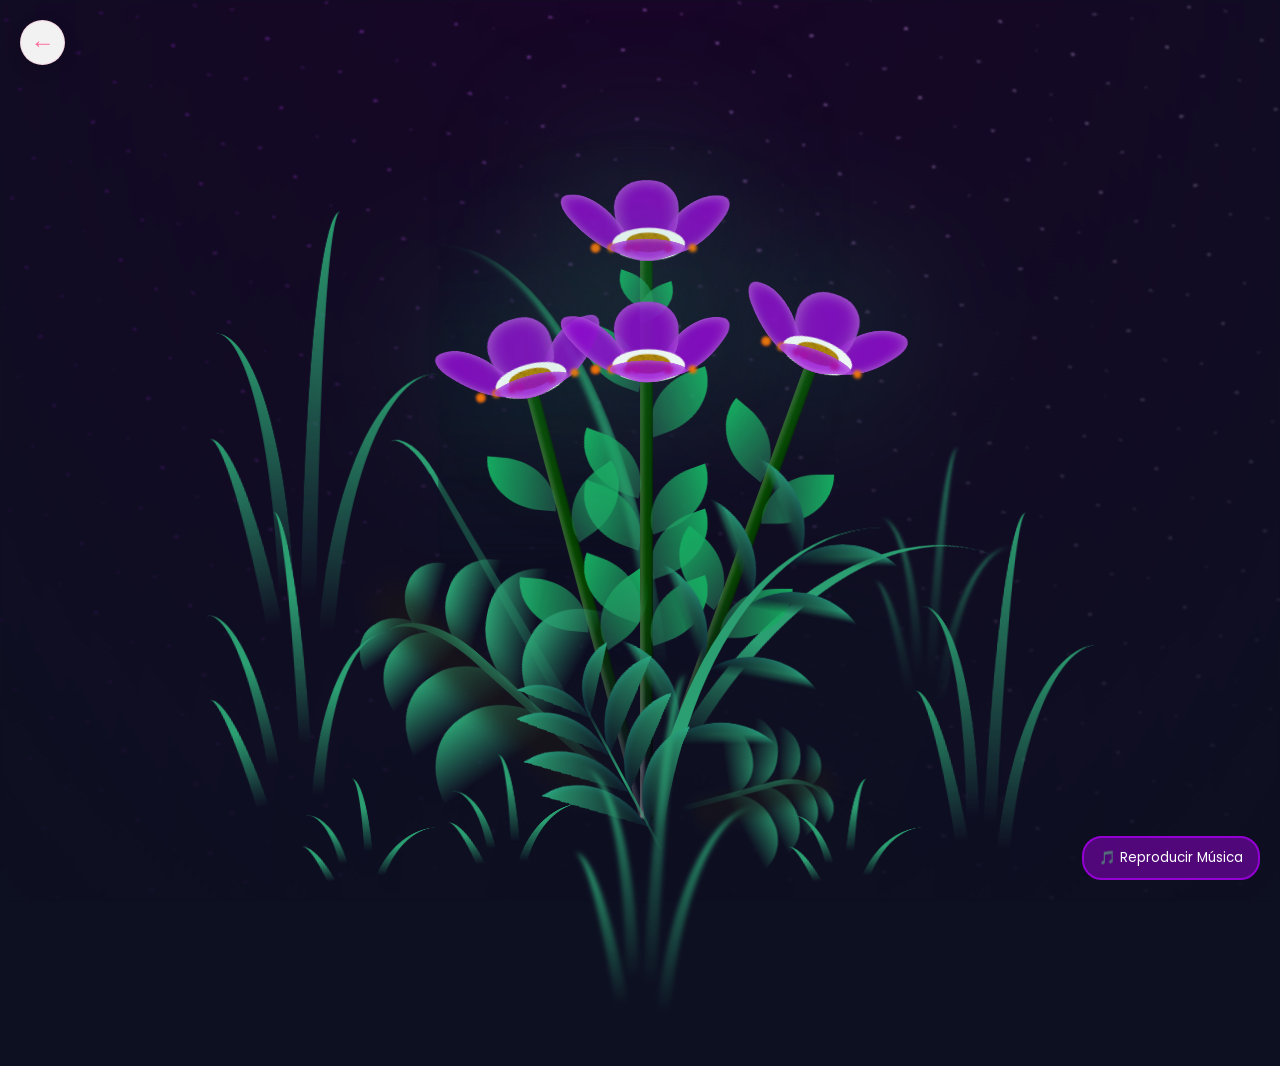
==== commit 300cf59e: "Add back button and trailing slash fix" ====
--- a/FLORES.html
+++ b/FLORES.html
@@ -344,5 +344,9 @@
       </div>
     </div>
     <script src="main.js"></script>
+    <!-- Botón Flotante para Volver -->
+    <a href="../index.html#proyectos" style="position: fixed; top: 20px; left: 20px; z-index: 99999; display: flex; align-items: center; justify-content: center; width: 45px; height: 45px; background: rgba(255, 255, 255, 0.95); backdrop-filter: blur(5px); color: #ff6b9d; border-radius: 50%; box-shadow: 0 4px 15px rgba(0,0,0,0.15); text-decoration: none; font-size: 1.5rem; transition: all 0.3s ease; border: 1px solid rgba(255, 107, 157, 0.2); font-family: sans-serif;" onmouseover="this.style.transform='scale(1.1)'; this.style.background='#ff6b9d'; this.style.color='#fff';" onmouseout="this.style.transform='scale(1)'; this.style.background='rgba(255, 255, 255, 0.95)'; this.style.color='#ff6b9d';">
+        ←
+    </a>
   </body>
 </html>
